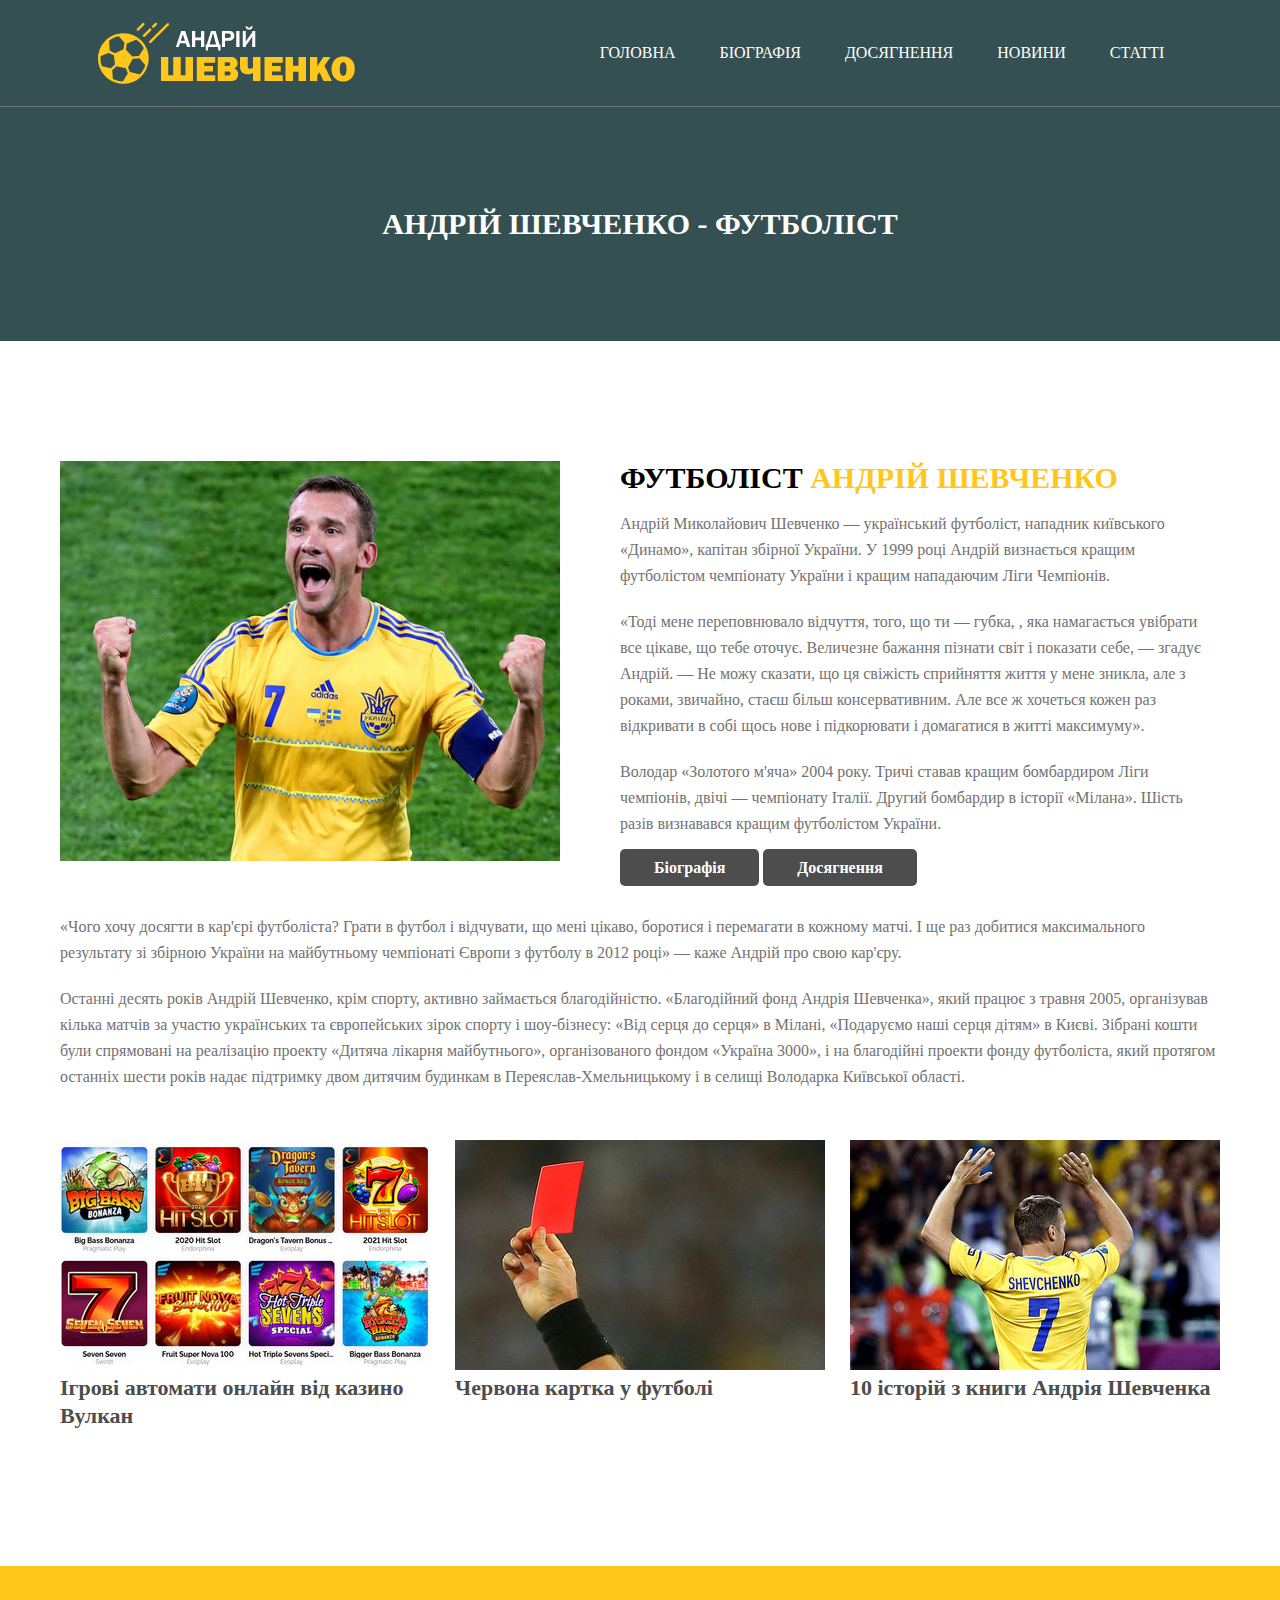
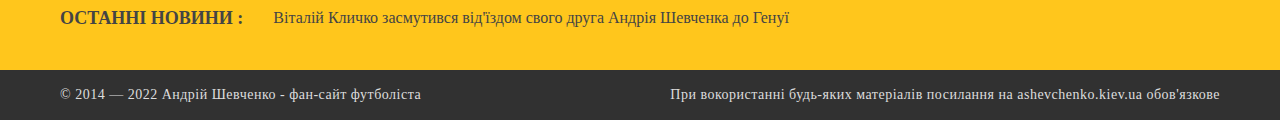
==== index.html @ fa73e6d0 "first task" ====
<!DOCTYPE html>
<html lang="en">
<head>
    <meta charset="UTF-8">
    <meta name="viewport" content="width=device-width, initial-scale=1.0">
    <link href="style.css" rel="stylesheet" type="text/css">
    <title>Андрій Шевченко - футболіст - Андрій Шевченко</title>
</head>
<body>
    <header class="header_menu">
        <a class="logo_link" href="index.html"></a>
        <nav class="nav_bar">
            <ul>
                <li class="nav_item active"><a href="#">Головна</a></li>
                <li class="nav_item"><a href="#">Біографія</a></li>
                <li class="nav_item drop_down">
                    <a href="#">Досягнення</a>
                    <ul class="drop_down_menu">
                        <li class="drop_down_item"><a href="#">Динамо</a></li>
                        <li class="drop_down_item"><a href="#">Національна збірна</a></li>
                        <li class="drop_down_item"><a href="#">Мілан</a></li>
                        <li class="drop_down_item"><a href="#">Челсі</a></li>
                    </ul>
                </li>
                <li class="nav_item"><a href="#">Новини</a></li>
                <li class="nav_item"><a href="#">Статті</a></li>
            </ul>
        </nav>
    </header>
    <div class="header_baner">
        <h1>Андрій Шевченко - футболіст</h1>
    </div>
    <main class="main_container">
        <div class="about">
            <div class="about_container">
                <div class="about_img">
                    <img src="img/a-shevchenko-2.jpg" alt="Андрій Шевченко - футболіст">
                </div>
                <div class="about_content about_main">
                    <h2>Футболіст <span>Андрій Шевченко</span></h2>
                    <p>Андрій Миколайович Шевченко — український футболіст, нападник київського «Динамо», капітан збірної України. У 1999 році Андрій визнається кращим футболістом чемпіонату України і кращим нападаючим Ліги Чемпіонів.</p>
                    <p>«Тоді мене переповнювало відчуття, того, що ти — губка, , яка намагається увібрати все цікаве, що тебе оточує. Величезне бажання пізнати світ і показати себе, — згадує Андрій. — Не можу сказати, що ця свіжість сприйняття життя у мене зникла, але з роками, звичайно, стаєш більш консервативним. Але все ж хочеться кожен раз відкривати в собі щось нове і підкорювати і домагатися в житті максимуму».</p>
                    <p>Володар «Золотого м'яча» 2004 року. Тричі ставав кращим бомбардиром Ліги чемпіонів, двічі — чемпіонату Італії. Другий бомбардир в історії «Мілана». Шість разів визнавався кращим футболістом України.</p>
                    <a href="ua/biography.html">Біографія</a>
                    <a href="ua/dosagnennya.html">Досягнення</a>
                </div>
            </div>
            <div class="about_content about_footer">
                <p>«Чого хочу досягти в кар'єрі футболіста? Грати в футбол і відчувати, що мені цікаво, боротися і перемагати в кожному матчі. І ще раз добитися максимального результату зі збірною України на майбутньому чемпіонаті Європи з футболу в 2012 році» — каже Андрій про свою кар'єру.</p>
                <p>Останні десять років Андрій Шевченко, крім спорту, активно займається благодійністю. «Благодійний фонд Андрія Шевченка», який працює з травня 2005, організував кілька матчів за участю українських та європейських зірок спорту і шоу-бізнесу: «Від серця до серця» в Мілані, «Подаруємо наші серця дітям» в Києві. Зібрані кошти були спрямовані на реалізацію проекту «Дитяча лікарня майбутнього», організованого фондом «Україна 3000», і на благодійні проекти фонду футболіста, який протягом останніх шести років надає підтримку двом дитячим будинкам в Переяслав-Хмельницькому і в селищі Володарка Київської області.</p>
            </div>
        </div>
        <div class="blog">
            <div class="blog_item">
                <img src="img/igrovye-avtomaty-370x230-a67.jpg" alt="Baner">
                <h3 class="title"><a href="#">Ігрові автомати онлайн від казино Вулкан</a></h3>
            </div>
            <div class="blog_item">
                <img src="img/red-card-370x230-7e3.jpg" alt="Baner">
                <h3 class="title"><a href=#">Червона картка у футболі</a></h3>
            </div>
            <div class="blog_item">
                <img src="img/shevchenko-7-1-370x230-fe2.jpg" alt="Baner">
                <h3 class="title"><a href="#">10 історій з книги Андрія Шевченка</a></h3>
            </div>
        </div>
    </main>
    <footer>
        <div class="footer_news">
            <h4>Останні новини :</h4>
            <a href="#">Віталій Кличко засмутився від'їздом свого друга Андрія Шевченка до Генуї</a>
        </div>
        <div class="footer">
            <p>&copy; 2014 — 2022 Андрій Шевченко - фан-сайт футболіста</p>
            <p>При вокористанні будь-яких матеріалів посилання на ashevchenko.kiev.ua обов'язкове</p>
        </div> 
    </footer>
</body>
</html>
---- style.css ----
*{
    margin: 0;
    padding: 0;
}
.header_menu{
    position: fixed;
    top: 0;
    left: 0;
    display: flex;
    justify-content: space-around;
    background-color: #355053;
    border-bottom: 1px solid #737373;
    padding: 20px 0px;
    width: 100%;
}
.header_baner{
    margin-top: 107px;
    background-color: #355053;
    align-items: center;
    color: #ffffff;
    padding: 100px 0;
}
.header_baner h1{
    font-size: 30px;
    text-transform: uppercase;
    color: #ffffff;
    text-align: center;
}
.logo_link{
    background-image: url("img/logo-ua.png");
    background-repeat: no-repeat;
    width: 293px;
    height: 66px;
}
.nav_bar{
    display: flex;
    align-items: center;
}
.nav_item>a {
    font-size: 16px;
    text-decoration: none;
    text-transform: uppercase;
    color:#ffffff;
    padding: 40px 20px;
}
.nav_bar a:hover{
    color: #fac423;
}
.nav_item{
    display: inline-block;
}
.drop_down{
    position: relative;
}
.drop_down_menu{
  flex-direction: column;
  display: none;
  position: absolute;
  top: 50px;
  left: 0px;
  background-color: #ffffff;
  width: 220px;
  list-style-type: none;
  padding: 12px 0;
  border-radius: 5px;
}
.drop_down_item>a{
    color: #4d4d4d;
    display: block;
    text-decoration: none;
    font-size: 16px;
    padding: 4px 20px;
}
.drop_down:hover .drop_down_menu{
    display: inline-block;
}
.main_container{
    padding: 120px 60px;
}
.about_container{
    display: flex;
    justify-content: space-between;
    gap: 0 60px;
}
.about_img img{
    width: 500px;
    height: 400px
}
.about_content h2{
    font-size: 30px;
    font-weight: 700;
    margin-bottom: 16px;
    text-transform: uppercase;
}
.about_content h2 span{
    color: #ffc61c;
}
.about_content p{
    font-size: 16px;
    line-height: 26px;
    color: #727272;
    margin-bottom: 20px
}
.about_content a{
    height: 43px;
    padding: 10px 34px;
    line-height: 22px;
    border-radius: 5px;
    color: #ffffff;
    margin-top: 10px;
    font-weight: 700;
    background-color: #4d4d4d;
    text-decoration: none;
}
.about_content a:hover{
    background-color: #ffc61c;
}
.about_footer{
    padding-top: 35px;
}
.blog{
    display: flex;
    justify-content: space-between;
    gap: 0 20px;
    padding-top: 30px;
}
.blog img{
    width: 370px;
    height: 230px;
}
.blog h3{
    font-size: 22px;
    margin-bottom: 16px;
    line-height: 28px;
    width: 370px;
}
.blog a{
    text-decoration: none;
    color: #4d4d4d;
}
.blog a:hover{
    color: #ffc61c;
}
.footer_news{
    background-color: #ffc61c;
    padding: 40px 60px;
    display: flex;
    align-items: center;
}
.footer_news h4{
    color: #444;
    font-size: 18px;
    font-weight: 600;
    line-height: 14px;
    text-transform: uppercase;
}
.footer_news a {
    color: #444;
    display: block;
    line-height: 24px;
    text-decoration: none;
    padding-left: 30px;
}
.footer{
    background-color: #313131;
    padding: 13px 60px;
    display: flex;
    justify-content: space-between;
}
.footer p{
    display: inline-block;
    color: #dddddd;
    font-size: 14px;
    line-height: 24px;
    font-weight: 400;
    letter-spacing: 0.5px;
}
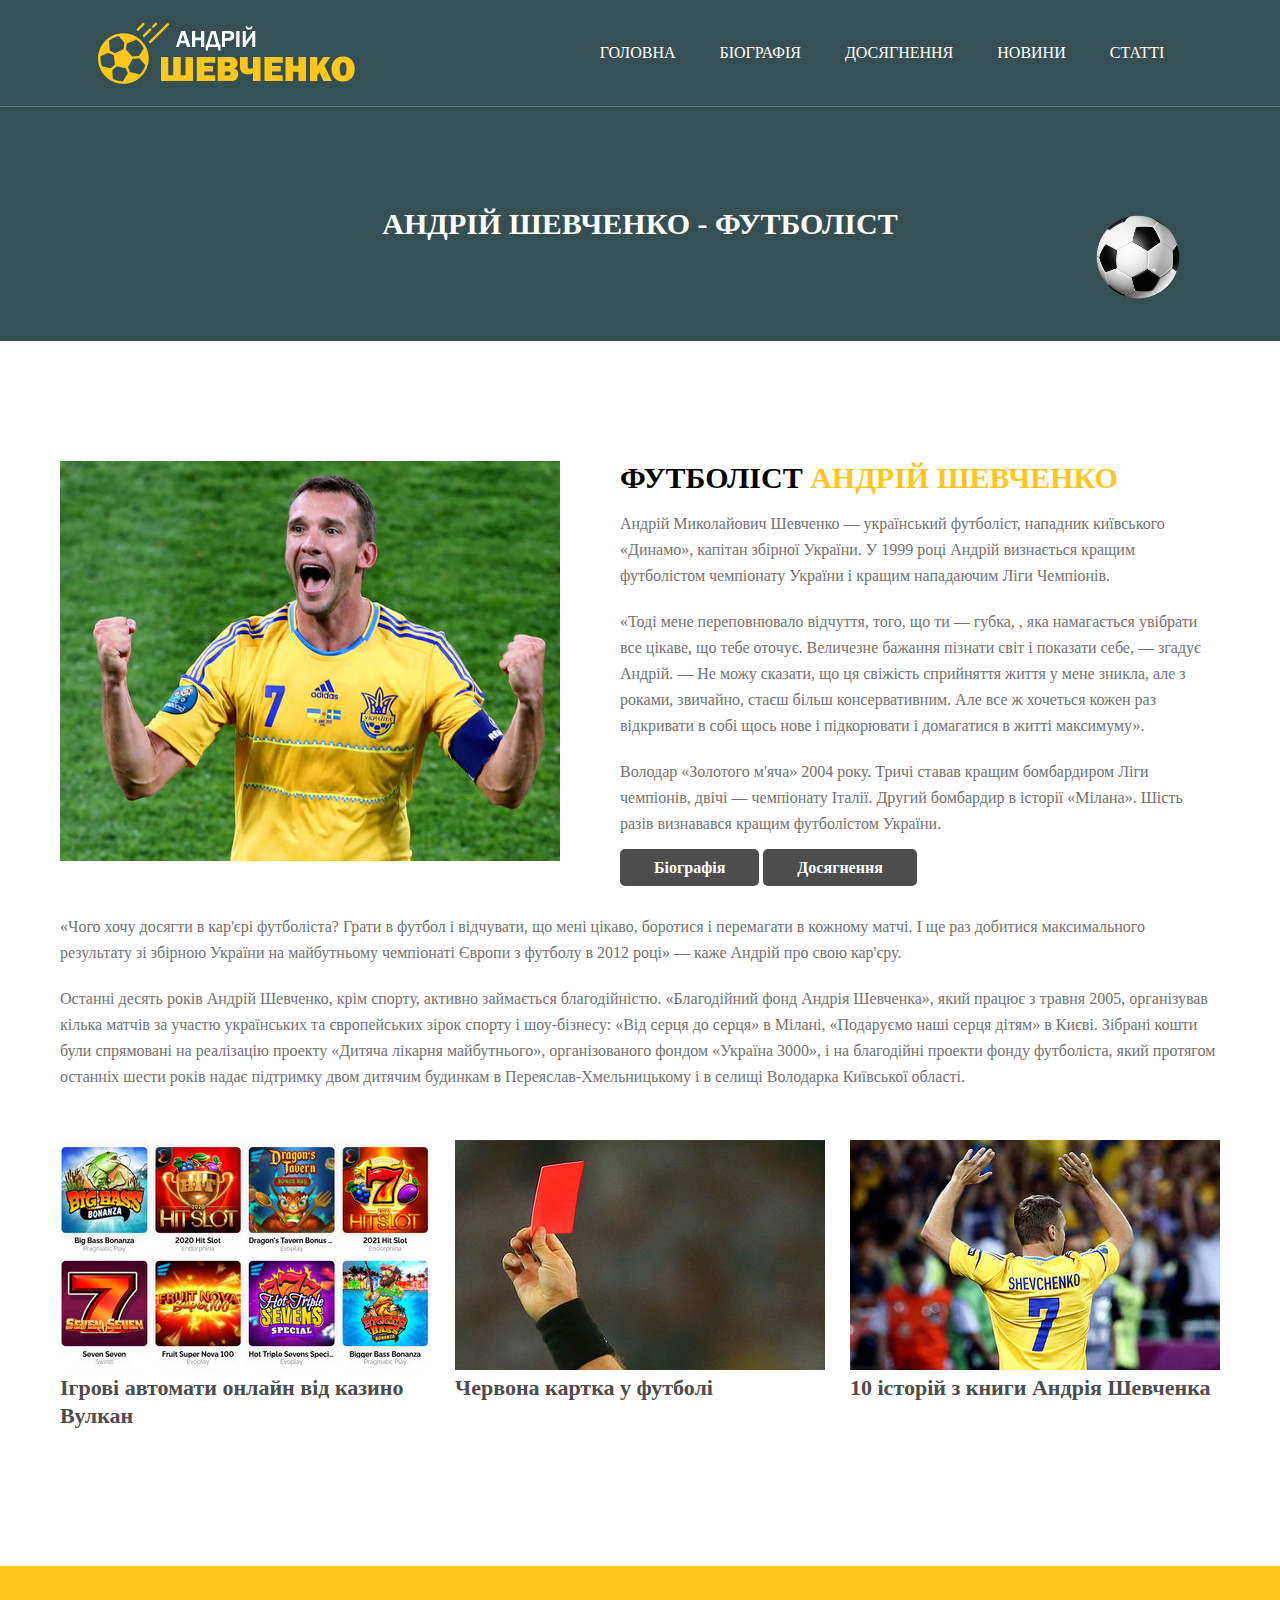
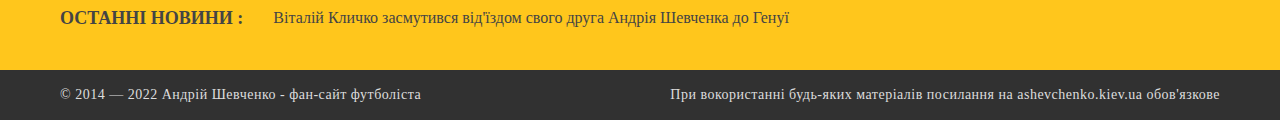
==== commit feda3cb6: "burger menu no hover" ====
--- a/index.html
+++ b/index.html
@@ -7,42 +7,46 @@
     <title>Андрій Шевченко - футболіст - Андрій Шевченко</title>
 </head>
 <body>
-    <header class="header_menu">
-        <a class="logo_link" href="index.html"></a>
-        <nav class="nav_bar">
-            <ul>
-                <li class="nav_item active"><a href="#">Головна</a></li>
-                <li class="nav_item"><a href="#">Біографія</a></li>
-                <li class="nav_item drop_down">
-                    <a href="#">Досягнення</a>
-                    <ul class="drop_down_menu">
-                        <li class="drop_down_item"><a href="#">Динамо</a></li>
-                        <li class="drop_down_item"><a href="#">Національна збірна</a></li>
-                        <li class="drop_down_item"><a href="#">Мілан</a></li>
-                        <li class="drop_down_item"><a href="#">Челсі</a></li>
-                    </ul>
-                </li>
-                <li class="nav_item"><a href="#">Новини</a></li>
-                <li class="nav_item"><a href="#">Статті</a></li>
-            </ul>
-        </nav>
+    <header>
+        <div class="header_menu">
+            <a class="logo_link logo_animation" href="index.html"></a>
+            <nav class="nav_bar">
+                <ul>
+                    <li class="nav_item"><a href="index.html">Головна</a></li>
+                    <li class="nav_item"><a href="biography.html">Біографія</a></li>
+                    <li class="nav_item drop_down">
+                        <a href="#">Досягнення</a>
+                        <ul class="drop_down_menu">
+                            <li class="drop_down_item"><a href="#">Динамо</a></li>
+                            <li class="drop_down_item"><a href="#">Національна збірна</a></li>
+                            <li class="drop_down_item"><a href="#">Мілан</a></li>
+                            <li class="drop_down_item"><a href="#">Челсі</a></li>
+                        </ul>
+                    </li>
+                    <li class="nav_item"><a href="#">Новини</a></li>
+                    <li class="nav_item"><a href="#">Статті</a></li>
+                </ul>
+            </nav>
+        </div>
+        <div class="header_baner">
+            <img class="header_baner_img header_baner_img_animation" src="img/ball.png" alt="ball">
+            <h1>Андрій Шевченко - футболіст</h1>
+        </div>
     </header>
-    <div class="header_baner">
-        <h1>Андрій Шевченко - футболіст</h1>
-    </div>
+    
     <main class="main_container">
         <div class="about">
             <div class="about_container">
                 <div class="about_img">
                     <img src="img/a-shevchenko-2.jpg" alt="Андрій Шевченко - футболіст">
                 </div>
-                <div class="about_content about_main">
+                <div class="about_content ">
                     <h2>Футболіст <span>Андрій Шевченко</span></h2>
                     <p>Андрій Миколайович Шевченко — український футболіст, нападник київського «Динамо», капітан збірної України. У 1999 році Андрій визнається кращим футболістом чемпіонату України і кращим нападаючим Ліги Чемпіонів.</p>
                     <p>«Тоді мене переповнювало відчуття, того, що ти — губка, , яка намагається увібрати все цікаве, що тебе оточує. Величезне бажання пізнати світ і показати себе, — згадує Андрій. — Не можу сказати, що ця свіжість сприйняття життя у мене зникла, але з роками, звичайно, стаєш більш консервативним. Але все ж хочеться кожен раз відкривати в собі щось нове і підкорювати і домагатися в житті максимуму».</p>
                     <p>Володар «Золотого м'яча» 2004 року. Тричі ставав кращим бомбардиром Ліги чемпіонів, двічі — чемпіонату Італії. Другий бомбардир в історії «Мілана». Шість разів визнавався кращим футболістом України.</p>
-                    <a href="ua/biography.html">Біографія</a>
-                    <a href="ua/dosagnennya.html">Досягнення</a>
+                    <a class="button" href="ua/biography.html">Біографія</a>
+                    <a class="button" href="ua/dosagnennya.html">Досягнення</a>
                 </div>
             </div>
             <div class="about_content about_footer">
@@ -53,15 +57,15 @@
         <div class="blog">
             <div class="blog_item">
                 <img src="img/igrovye-avtomaty-370x230-a67.jpg" alt="Baner">
-                <h3 class="title"><a href="#">Ігрові автомати онлайн від казино Вулкан</a></h3>
+                <h3 class="title"><a class="link_animation" href="#">Ігрові автомати онлайн від казино Вулкан</a></h3>
             </div>
             <div class="blog_item">
                 <img src="img/red-card-370x230-7e3.jpg" alt="Baner">
-                <h3 class="title"><a href=#">Червона картка у футболі</a></h3>
+                <h3 class="title"><a class="link_animation" href=#">Червона картка у футболі</a></h3>
             </div>
             <div class="blog_item">
                 <img src="img/shevchenko-7-1-370x230-fe2.jpg" alt="Baner">
-                <h3 class="title"><a href="#">10 історій з книги Андрія Шевченка</a></h3>
+                <h3 class="title"><a class="link_animation" href="#">10 історій з книги Андрія Шевченка</a></h3>
             </div>
         </div>
     </main>
--- a/style.css
+++ b/style.css
@@ -2,6 +2,7 @@
     margin: 0;
     padding: 0;
 }
+
 .header_menu{
     position: fixed;
     top: 0;
@@ -12,6 +13,7 @@
     border-bottom: 1px solid #737373;
     padding: 20px 0px;
     width: 100%;
+    z-index: 999;
 }
 .header_baner{
     margin-top: 107px;
@@ -20,6 +22,30 @@
     color: #ffffff;
     padding: 100px 0;
 }
+@keyframes ballmove {
+    from {
+        left: -100px;
+        transform: rotateZ(-1080deg);
+    }
+    to {left: 85%}
+}
+@keyframes logoopacity {
+    from {
+       opacity: 0;
+    }
+    to {
+        opacity: 1;
+    }
+}
+.header_baner_img{
+    position: absolute;
+    left: 85%;
+    width: 100px;
+    height: 100px;
+}
+.header_baner_img_animation{
+    animation: ballmove 3s ease-in-out;
+}
 .header_baner h1{
     font-size: 30px;
     text-transform: uppercase;
@@ -32,16 +58,22 @@
     width: 293px;
     height: 66px;
 }
+.logo_animation{
+    animation: logoopacity 3.2s ease-in-out;
+}
 .nav_bar{
     display: flex;
     align-items: center;
 }
-.nav_item>a {
+.nav_item >a {
     font-size: 16px;
     text-decoration: none;
     text-transform: uppercase;
     color:#ffffff;
     padding: 40px 20px;
+}
+.nav_bar a{
+    transition: color .6s;
 }
 .nav_bar a:hover{
     color: #fac423;
@@ -63,6 +95,11 @@
   list-style-type: none;
   padding: 12px 0;
   border-radius: 5px;
+  animation: movedown 1s ease-in;
+}
+@keyframes movedown {
+    from {top: -200px}
+    to {top: 50px}
 }
 .drop_down_item>a{
     color: #4d4d4d;
@@ -73,6 +110,7 @@
 }
 .drop_down:hover .drop_down_menu{
     display: inline-block;
+    animation-timing-function: ease;
 }
 .main_container{
     padding: 120px 60px;
@@ -101,7 +139,7 @@
     color: #727272;
     margin-bottom: 20px
 }
-.about_content a{
+.about_content .button{
     height: 43px;
     padding: 10px 34px;
     line-height: 22px;
@@ -111,8 +149,9 @@
     font-weight: 700;
     background-color: #4d4d4d;
     text-decoration: none;
-}
-.about_content a:hover{
+    transition: background 1s;
+}
+.about_content .button:hover{
     background-color: #ffc61c;
 }
 .about_footer{
@@ -137,6 +176,9 @@
 .blog a{
     text-decoration: none;
     color: #4d4d4d;
+}
+.link_animation {
+    transition: color .8s;
 }
 .blog a:hover{
     color: #ffc61c;
@@ -174,4 +216,63 @@
     line-height: 24px;
     font-weight: 400;
     letter-spacing: 0.5px;
+}
+
+/* biography styles */
+.biography_container{
+    display: grid;
+    grid-template-columns: 1fr 1fr 1fr;
+}
+.biography {
+    grid-column-start: 1;
+    grid-column-end: 3;
+}
+.biography p{
+    font-size: 20px;
+}
+.biography ul{
+    list-style-type: none;
+    font-size: 20px;
+    margin-bottom: 15px;
+    padding-left: 30px;
+    line-height: 30px;
+}
+.biography_social a{
+    text-decoration: none;
+    color: #4d4d4d;
+}
+.biography_social a:hover{
+    color: #fac423;
+}
+.side_bar{
+    grid-column-start: 3;
+    grid-column-end: 3;
+    padding-left: 60px;
+}
+.side_bar_item {
+    display: flex;
+    margin-bottom: 20px;
+}
+.side_bar_item img{
+    width: 100px;
+    height: 100px;
+    margin-right: 15px;
+}
+.side_bar h4{
+    font-size: 20px;
+    font-weight: 600;
+    color: #4d4d4d;
+    text-transform: uppercase;
+    margin-bottom: 20px;
+    border-bottom: 3px solid #ffc61c;
+}
+.side_bar a{
+    font-size: 20px;
+    color: #4d4d4d;
+    margin-bottom: 5px;
+    font-weight: 400;
+    text-decoration: none;
+}
+.side_bar a:hover{
+    color: #fac423;
 }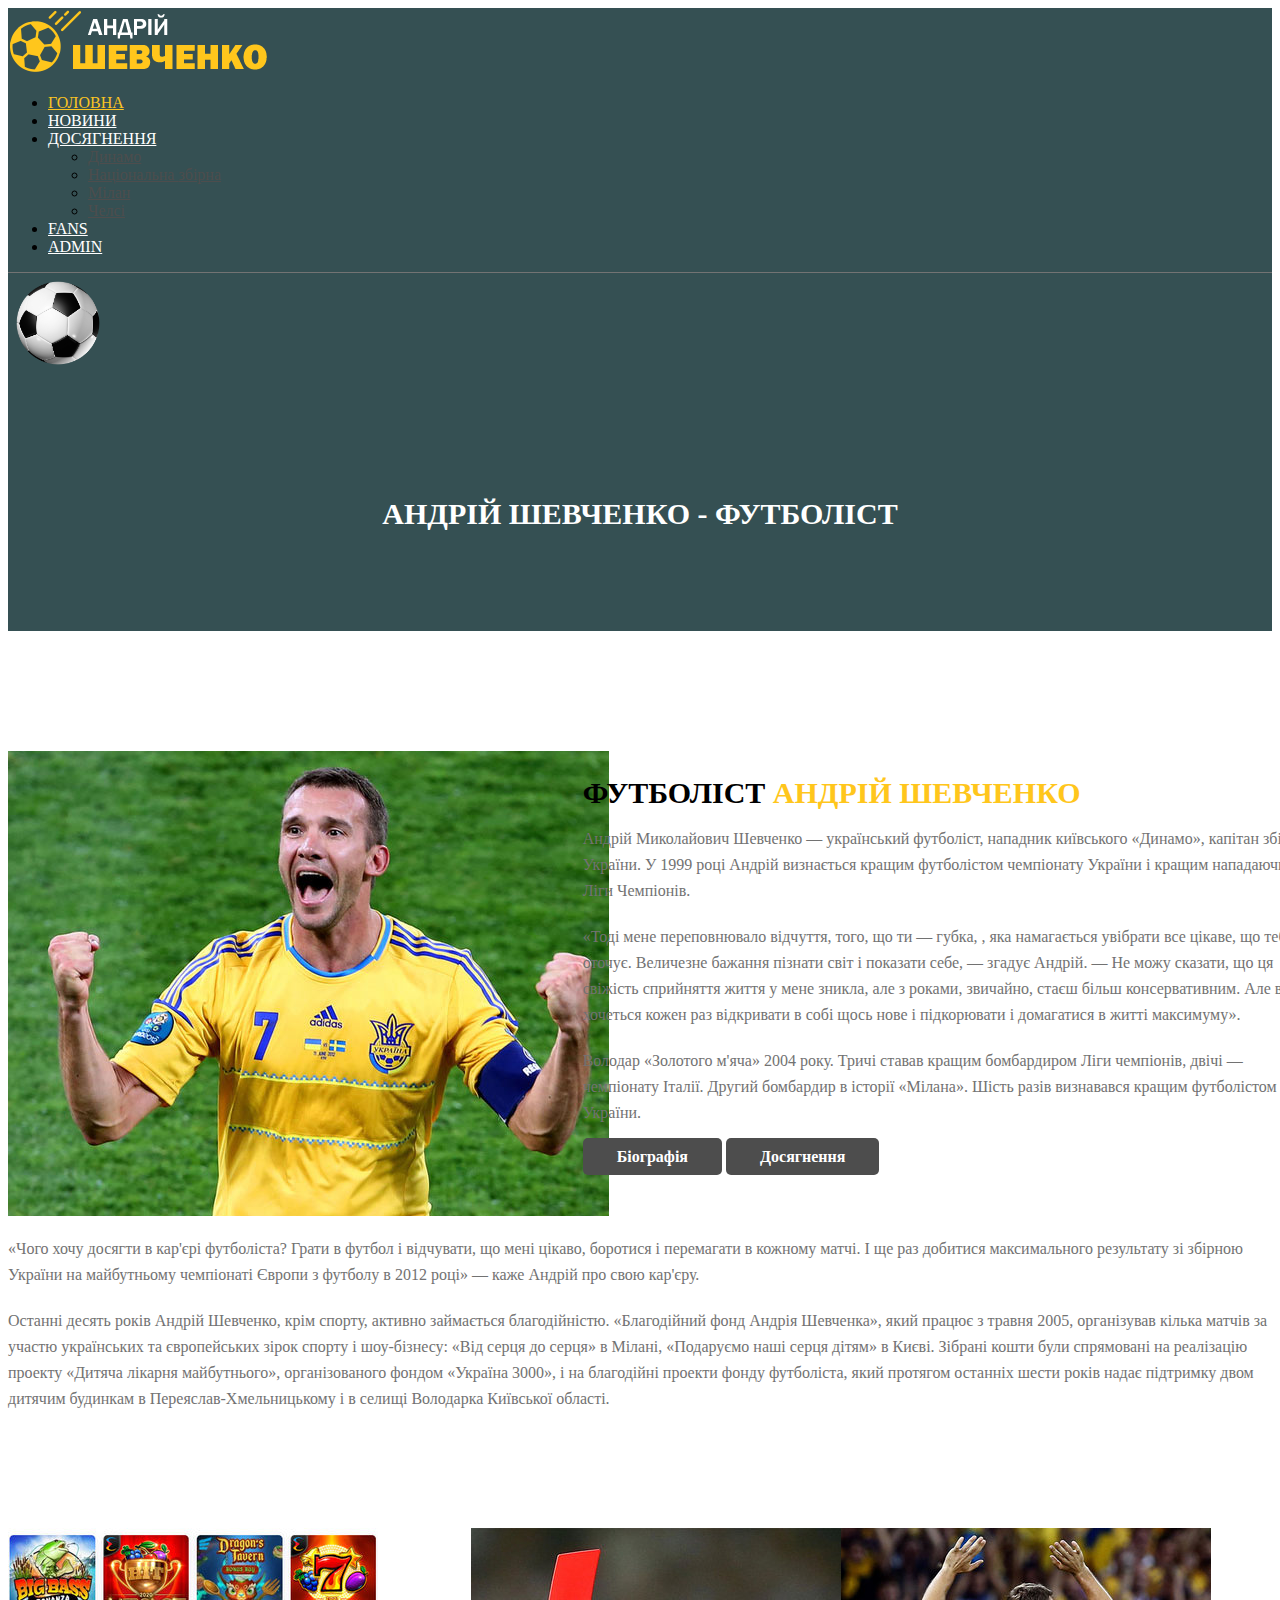
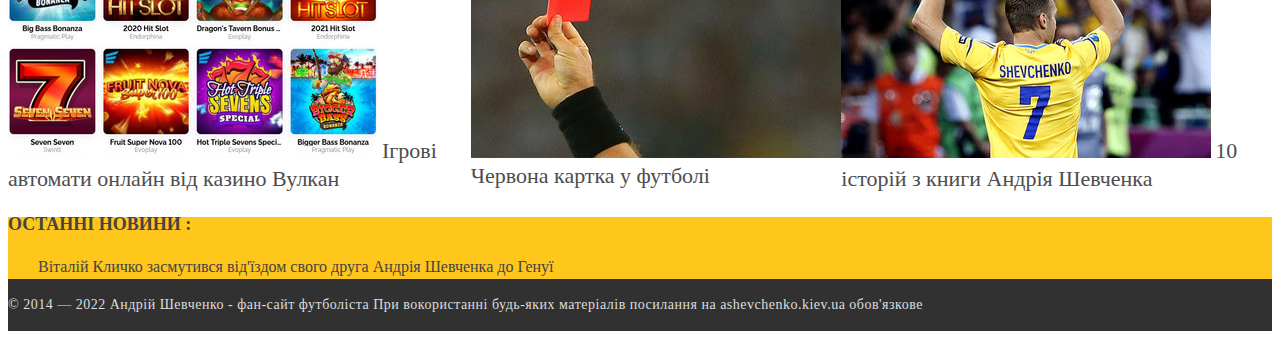
==== commit 7eb90941: "bootstrap + js" ====
--- a/index.html
+++ b/index.html
@@ -2,82 +2,105 @@
 <html lang="en">
 <head>
     <meta charset="UTF-8">
+    <link href="https://cdn.jsdelivr.net/npm/bootstrap@5.0.2/dist/css/bootstrap.min.css" rel="stylesheet" integrity="sha384-EVSTQN3/azprG1Anm3QDgpJLIm9Nao0Yz1ztcQTwFspd3yD65VohhpuuCOmLASjC" crossorigin="anonymous">
+    <link href="css/style.css" rel="stylesheet" type="text/css">
     <meta name="viewport" content="width=device-width, initial-scale=1.0">
-    <link href="style.css" rel="stylesheet" type="text/css">
-    <title>Андрій Шевченко - футболіст - Андрій Шевченко</title>
+    <title>Головна</title>
 </head>
 <body>
-    <header>
-        <div class="header_menu">
-            <a class="logo_link logo_animation" href="index.html"></a>
-            <nav class="nav_bar">
-                <ul>
-                    <li class="nav_item"><a href="index.html">Головна</a></li>
-                    <li class="nav_item"><a href="biography.html">Біографія</a></li>
-                    <li class="nav_item drop_down">
-                        <a href="#">Досягнення</a>
-                        <ul class="drop_down_menu">
-                            <li class="drop_down_item"><a href="#">Динамо</a></li>
-                            <li class="drop_down_item"><a href="#">Національна збірна</a></li>
-                            <li class="drop_down_item"><a href="#">Мілан</a></li>
-                            <li class="drop_down_item"><a href="#">Челсі</a></li>
+    <div class="wrapper">
+        <header class="sticky-top">
+            <div class="container">
+                <div class="d-flex justify-content-between align-items-center py-4">
+                    <a href="index.html" class="d-flex logo_animation">
+                        <img class="header-logo" src="img/logo-ua.png" alt="logo">
+                    </a>
+                    <nav>
+                        <div class="burger-menu">
+                            <img class="hide" src="img/burger.svg" alt="">
+                        
+                        <ul class="nav">
+                            <a href="index.html" class="logo_animation logo-nav">
+                                <img class="header-logo" src="img/logo-ua.png" alt="logo">
+                            </a>
+                            <li class="nav_item"><a href="index.html" class="nav-link active">Головна</a></li>
+                            <li class="nav_item"><a href="news.html" class="nav-link">Новини</a></li>                            <li class="nav_item dropdown">
+                                <a href="matches.html" class="nav-link dropdown-toggle">Досягнення</a>
+                                <ul class="dropdown-menu">
+                                    <a href="index.html" class="logo_animation logo-drop">
+                                        <img class="header-logo" src="img/logo-ua.png" alt="logo">
+                                    </a>
+                                    <li class=""><a href="#" class="dropdown-item">Динамо</a></li>
+                                    <li class=""><a href="#" class="dropdown-item">Національна <span>збірна</span></a></li>
+                                    <li class=""><a href="#" class="dropdown-item">Мілан</a></li>
+                                    <li class=""><a href="#" class="dropdown-item">Челсі</a></li>
+                                </ul>
+                            </li>
+                            <li class="nav_item"><a href="fans.html" class="nav-link">Fans</a></li>
+                            <li class="nav_item"><a href="admin.html" class="nav-link">Admin</a></li>
                         </ul>
-                    </li>
-                    <li class="nav_item"><a href="#">Новини</a></li>
-                    <li class="nav_item"><a href="#">Статті</a></li>
-                </ul>
-            </nav>
-        </div>
-        <div class="header_baner">
-            <img class="header_baner_img header_baner_img_animation" src="img/ball.png" alt="ball">
-            <h1>Андрій Шевченко - футболіст</h1>
-        </div>
-    </header>
-    
-    <main class="main_container">
-        <div class="about">
-            <div class="about_container">
-                <div class="about_img">
-                    <img src="img/a-shevchenko-2.jpg" alt="Андрій Шевченко - футболіст">
-                </div>
-                <div class="about_content ">
-                    <h2>Футболіст <span>Андрій Шевченко</span></h2>
-                    <p>Андрій Миколайович Шевченко — український футболіст, нападник київського «Динамо», капітан збірної України. У 1999 році Андрій визнається кращим футболістом чемпіонату України і кращим нападаючим Ліги Чемпіонів.</p>
-                    <p>«Тоді мене переповнювало відчуття, того, що ти — губка, , яка намагається увібрати все цікаве, що тебе оточує. Величезне бажання пізнати світ і показати себе, — згадує Андрій. — Не можу сказати, що ця свіжість сприйняття життя у мене зникла, але з роками, звичайно, стаєш більш консервативним. Але все ж хочеться кожен раз відкривати в собі щось нове і підкорювати і домагатися в житті максимуму».</p>
-                    <p>Володар «Золотого м'яча» 2004 року. Тричі ставав кращим бомбардиром Ліги чемпіонів, двічі — чемпіонату Італії. Другий бомбардир в історії «Мілана». Шість разів визнавався кращим футболістом України.</p>
-                    <a class="button" href="ua/biography.html">Біографія</a>
-                    <a class="button" href="ua/dosagnennya.html">Досягнення</a>
+                    </div>
+                    </nav>
                 </div>
             </div>
-            <div class="about_content about_footer">
-                <p>«Чого хочу досягти в кар'єрі футболіста? Грати в футбол і відчувати, що мені цікаво, боротися і перемагати в кожному матчі. І ще раз добитися максимального результату зі збірною України на майбутньому чемпіонаті Європи з футболу в 2012 році» — каже Андрій про свою кар'єру.</p>
-                <p>Останні десять років Андрій Шевченко, крім спорту, активно займається благодійністю. «Благодійний фонд Андрія Шевченка», який працює з травня 2005, організував кілька матчів за участю українських та європейських зірок спорту і шоу-бізнесу: «Від серця до серця» в Мілані, «Подаруємо наші серця дітям» в Києві. Зібрані кошти були спрямовані на реалізацію проекту «Дитяча лікарня майбутнього», організованого фондом «Україна 3000», і на благодійні проекти фонду футболіста, який протягом останніх шести років надає підтримку двом дитячим будинкам в Переяслав-Хмельницькому і в селищі Володарка Київської області.</p>
+        </header>
+        <div class="header-baner">
+            <div class="container position-relative">
+                <img class="ball ball_animation position-absolute bottom-0" src="img/ball.png" alt="ball">
+                <h1>Андрій Шевченко - футболіст</h1>
             </div>
         </div>
-        <div class="blog">
-            <div class="blog_item">
-                <img src="img/igrovye-avtomaty-370x230-a67.jpg" alt="Baner">
-                <h3 class="title"><a class="link_animation" href="#">Ігрові автомати онлайн від казино Вулкан</a></h3>
+        <main>
+            <div class="container main">
+                <div class="about">
+                    <div class="about_img">
+                        <img class="img-fluid" src="img/a-shevchenko-2.jpg" alt="Андрій Шевченко - футболіст">
+                    </div>
+                    <div class="about_content">
+                        <h2>Футболіст <span>Андрій Шевченко</span></h2>
+                        <p>Андрій Миколайович Шевченко — український футболіст, нападник київського «Динамо», капітан збірної України. У 1999 році Андрій визнається кращим футболістом чемпіонату України і кращим нападаючим Ліги Чемпіонів.</p>
+                        <p>«Тоді мене переповнювало відчуття, того, що ти — губка, , яка намагається увібрати все цікаве, що тебе оточує. Величезне бажання пізнати світ і показати себе, — згадує Андрій. — Не можу сказати, що ця свіжість сприйняття життя у мене зникла, але з роками, звичайно, стаєш більш консервативним. Але все ж хочеться кожен раз відкривати в собі щось нове і підкорювати і домагатися в житті максимуму».</p>
+                        <p>Володар «Золотого м'яча» 2004 року. Тричі ставав кращим бомбардиром Ліги чемпіонів, двічі — чемпіонату Італії. Другий бомбардир в історії «Мілана». Шість разів визнавався кращим футболістом України.</p>
+                        <a class="btn btn-secondary" href="ua/biography.html">Біографія</a>
+                        <a class="btn btn-secondary" href="ua/dosagnennya.html">Досягнення</a>
+                    </div>       
+                </div>
+                <div class="about_content pt-5">
+                    <p>«Чого хочу досягти в кар'єрі футболіста? Грати в футбол і відчувати, що мені цікаво, боротися і перемагати в кожному матчі. І ще раз добитися максимального результату зі збірною України на майбутньому чемпіонаті Європи з футболу в 2012 році» — каже Андрій про свою кар'єру.</p>
+                    <p>Останні десять років Андрій Шевченко, крім спорту, активно займається благодійністю. «Благодійний фонд Андрія Шевченка», який працює з травня 2005, організував кілька матчів за участю українських та європейських зірок спорту і шоу-бізнесу: «Від серця до серця» в Мілані, «Подаруємо наші серця дітям» в Києві. Зібрані кошти були спрямовані на реалізацію проекту «Дитяча лікарня майбутнього», організованого фондом «Україна 3000», і на благодійні проекти фонду футболіста, який протягом останніх шести років надає підтримку двом дитячим будинкам в Переяслав-Хмельницькому і в селищі Володарка Київської області.</p>
+                </div>
+                <div class="blog flex-wrap justify-content-between">
+                    <div class="d-flex flex-column">
+                        <img class="img-fluid" src="img/igrovye-avtomaty-370x230-a67.jpg" alt="Baner">
+                        <a class="blog-link mt-4" href="#">Ігрові автомати онлайн від казино Вулкан</a>
+                    </div>
+                    <div class="d-flex flex-column">
+                        <img class="img-fluid" src="img/red-card-370x230-7e3.jpg" alt="Baner">
+                        <a class="blog-link mt-4" href="#">Червона картка у футболі</a>
+                    </div>
+                    <div class="d-flex flex-column">
+                        <img class="img-fluid" src="img/shevchenko-7-1-370x230-fe2.jpg" alt="Baner">
+                        <!-- <a class="blog-link mt-4" href="#">10 історій з книги Андрія Шевченка</a> -->
+                        <a class="blog-link mt-4" href="#">10 історій з книги Андрія Шевченка</a>
+                    </div>
+                </div>
             </div>
-            <div class="blog_item">
-                <img src="img/red-card-370x230-7e3.jpg" alt="Baner">
-                <h3 class="title"><a class="link_animation" href=#">Червона картка у футболі</a></h3>
+        </main>
+        <footer class="mt-5">
+            <div class="full-width py-4">
+                <div class="container d-flex align-items-center">
+                    <h4>Останні новини :</h4>
+                    <a href="#">Віталій Кличко засмутився від'їздом свого друга Андрія Шевченка до Генуї</a>    
+                </div>
             </div>
-            <div class="blog_item">
-                <img src="img/shevchenko-7-1-370x230-fe2.jpg" alt="Baner">
-                <h3 class="title"><a class="link_animation" href="#">10 історій з книги Андрія Шевченка</a></h3>
+            <div class="full-width py-2">
+                <div class="container d-flex justify-content-between">
+                    <p>&copy; 2014 — 2022 Андрій Шевченко - фан-сайт футболіста</p>
+                    <p>При вокористанні будь-яких матеріалів посилання на ashevchenko.kiev.ua обов'язкове</p>    
+                </div>
             </div>
-        </div>
-    </main>
-    <footer>
-        <div class="footer_news">
-            <h4>Останні новини :</h4>
-            <a href="#">Віталій Кличко засмутився від'їздом свого друга Андрія Шевченка до Генуї</a>
-        </div>
-        <div class="footer">
-            <p>&copy; 2014 — 2022 Андрій Шевченко - фан-сайт футболіста</p>
-            <p>При вокористанні будь-яких матеріалів посилання на ashevchenko.kiev.ua обов'язкове</p>
-        </div> 
-    </footer>
+        </footer>
+    </div>
+    <script src="script.js"></script>
 </body>
-</html>+</html>
--- a/css/style.css
+++ b/css/style.css
@@ -0,0 +1,306 @@
+/* animation */
+@keyframes ballmove {
+    from {
+        right: 120%;
+        transform: rotateZ(-1080deg);
+    }
+    to {right: 0}
+}
+@keyframes logoopacity {
+    from {
+       opacity: 0;
+    }
+    to {
+        opacity: 1;
+    }
+}
+@keyframes movedown {
+    from {top: -200px}
+    to {top: 50px}
+}
+@keyframes moveleftburger {
+    from {right: -100%}
+    to {right: 0}
+}
+@keyframes moveleftdrop {
+    from {right: -100%}
+    to {right: 180px}
+}
+
+.logo_animation{
+    animation: logoopacity 3.2s ease-in-out;
+}
+.dropdown-menu{
+    animation: movedown .5s ease;
+}
+.ball{
+    width: 100px;
+    height: 100px;
+    right: 0;
+    animation: ballmove 3s ease-in-out;
+}
+/* header */
+.sticky-top, .header-baner{
+    background-color: #355053;
+}
+.sticky-top{
+    border-bottom: 1px solid #737373;
+}
+.hide{
+    display: none;
+}
+.nav-link{
+    font-size: 16px;
+    text-transform: uppercase;
+    color:#ffffff;
+}
+.nav-link.active{
+    color: #fac423;
+    background-color: transparent;
+}
+.nav-link:hover, .dropdown-item:hover{
+    color: #fac423;
+    background-color: transparent;
+}
+.nav a{
+    transition: color .6s;
+}
+.dropdown:hover .dropdown-menu{
+    display: block;
+}
+.dropdown-item{
+    color: #4d4d4d;
+    font-size: 16px;
+}
+.header-baner h1{
+    font-size: 30px;
+    text-transform: uppercase;
+    color: #ffffff;
+    text-align: center;
+    margin-bottom: 0;
+    padding: 100px 0;
+}
+/* main */
+.main{
+    margin-top: 120px;
+}
+.about{
+    display: flex;
+}
+.about_img{
+    flex: 0 0 auto;
+    width: 41.66666667%;
+}
+.about > .about_content{
+    flex: 0 0 auto;
+    width: 58.33333333%;
+    padding-left: 3rem;
+}
+.main > .about_content{
+    padding-bottom: 3rem;
+}
+.about_content h2{
+    font-size: 30px;
+    font-weight: 700;
+    margin-bottom: 16px;
+    text-transform: uppercase;
+}
+.about_content h2 span{
+    color: #ffc61c;
+}
+.about_content p{
+    font-size: 16px;
+    line-height: 26px;
+    color: #727272;
+    margin-bottom: 20px
+}
+.about_content a, button[type="submit"]{
+    height: 43px;
+    padding: 10px 34px;
+    line-height: 22px;
+    border-radius: 5px;
+    color: #ffffff;
+    margin-top: 10px;
+    font-weight: 700;
+    background-color: #4d4d4d;
+    text-decoration: none;
+    transition: background 1s;
+    border: none;
+}
+.about_content a:hover, button[type="submit"]:hover{
+    background-color: #ffc61c;
+}
+.blog{
+    display: flex;
+    margin-top: 3rem;
+}
+.blog-link{
+    font-size: 22px;
+    line-height: 28px;
+    width: 370px;
+    text-decoration: none;
+    color: #4d4d4d;
+    transition: color .8s;
+}
+.blog-link:hover{
+    color: #ffc61c;
+}
+/* footer */
+.full-width:first-child{
+    background-color: #ffc61c;
+}
+.full-width:last-child{
+    background-color: #313131;
+}
+.full-width:first-child h4{
+    color: #444;
+    font-size: 18px;
+    font-weight: 600;
+    line-height: 14px;
+    text-transform: uppercase;
+}
+.full-width:first-child a{
+    color: #444;
+    display: block;
+    line-height: 24px;
+    text-decoration: none;
+    padding-left: 30px;
+}
+.full-width:last-child p{
+    display: inline-block;
+    color: #dddddd;
+    font-size: 14px;
+    line-height: 24px;
+    font-weight: 400;
+    letter-spacing: 0.5px;
+}
+.logo-nav, .logo-drop{
+    display: none;
+    animation: none;
+    border-bottom: 1px solid #ffffff;
+}
+
+/* meida */
+@media (max-width:992px){
+    .header-baner h1 {
+        padding-top: 30px;
+    }
+    .main{
+        margin-top: 20px;
+    }
+    .about{
+        display: block;
+    }
+    .about_img{
+        flex: 0 0 0;
+        width: 100%;
+        text-align: center;
+    }
+    .about > .about_content{
+        flex: 0 0 0;
+        width: 100%;
+        padding-left: 0;
+    }
+    .main > .about_content{
+        padding-bottom: 0;
+    }
+    .blog{
+        display: block;
+        margin-top: 0;
+    }
+    .blog > *{
+        margin-top: 10px;
+    }
+    .blog-link{
+        font-size: 20px;
+        width: 100%;
+    }
+    .full-width:first-child h4 {
+        flex: 0 0 30%;
+    }
+    .full-width:last-child :first-child{
+        flex-direction: column-reverse;
+    }
+    .full-width:last-child p:first-child{
+        margin-bottom: 0;
+        border-top: 1px solid #dddddd;
+    }
+    /* burger */
+    .hide{
+        display: block;
+    }
+    .nav{
+        display: none;
+        position: fixed;
+        top: 0;
+        right: 0;
+        width: 100%;
+        background-color: #355053;
+        padding: 0 100px 100px 100px;
+        text-align: end;
+        flex-direction: column;
+        animation: moveleftburger .5s ease;
+    }
+    .logo-nav{
+        display: flex;
+        padding-bottom: 100px;
+        padding-top: 20px;
+    }
+    .burger-menu:hover .nav{
+        display: block;
+    }
+    .nav-link, .dropdown-item{
+        font-size: 25px;
+        text-transform: uppercase;
+        color:#ffffff;
+        padding-bottom: 20px;
+    }
+    .dropdown-menu{
+        position: absolute;
+        top: 0;
+        right: 180px;
+        background-color: transparent;
+        padding-right: 10px;
+        border: none;
+        animation: moveleftdrop .5s ease;
+    }
+    .dropdown-item span{
+        display: block;
+    }
+    .upload-image-form {
+        width: 100%;
+    }
+}
+@media (max-width:576px){
+    .header-logo{
+        max-width: 100%;
+    }
+    .header-baner h1 {
+        font-size: 20px;
+        padding-bottom: 45px;
+    }
+    .ball{
+        width: 50px;
+        height: 50px;
+    }
+    .nav,  .dropdown-menu{
+        height: 100%;
+        text-align: center;
+        height: 90%;
+    }
+    .dropdown-menu{
+        position: fixed;
+        top: -100px;
+        right: 0;
+        width: 100%;
+        background-color: #355053;
+        padding: 100px;
+        flex-direction: column;
+        animation: moveleftburger .5s ease;
+    }
+    .logo-drop{
+        display: flex;
+        padding-bottom: 100px;
+        padding-top: 20px;
+    }
+}